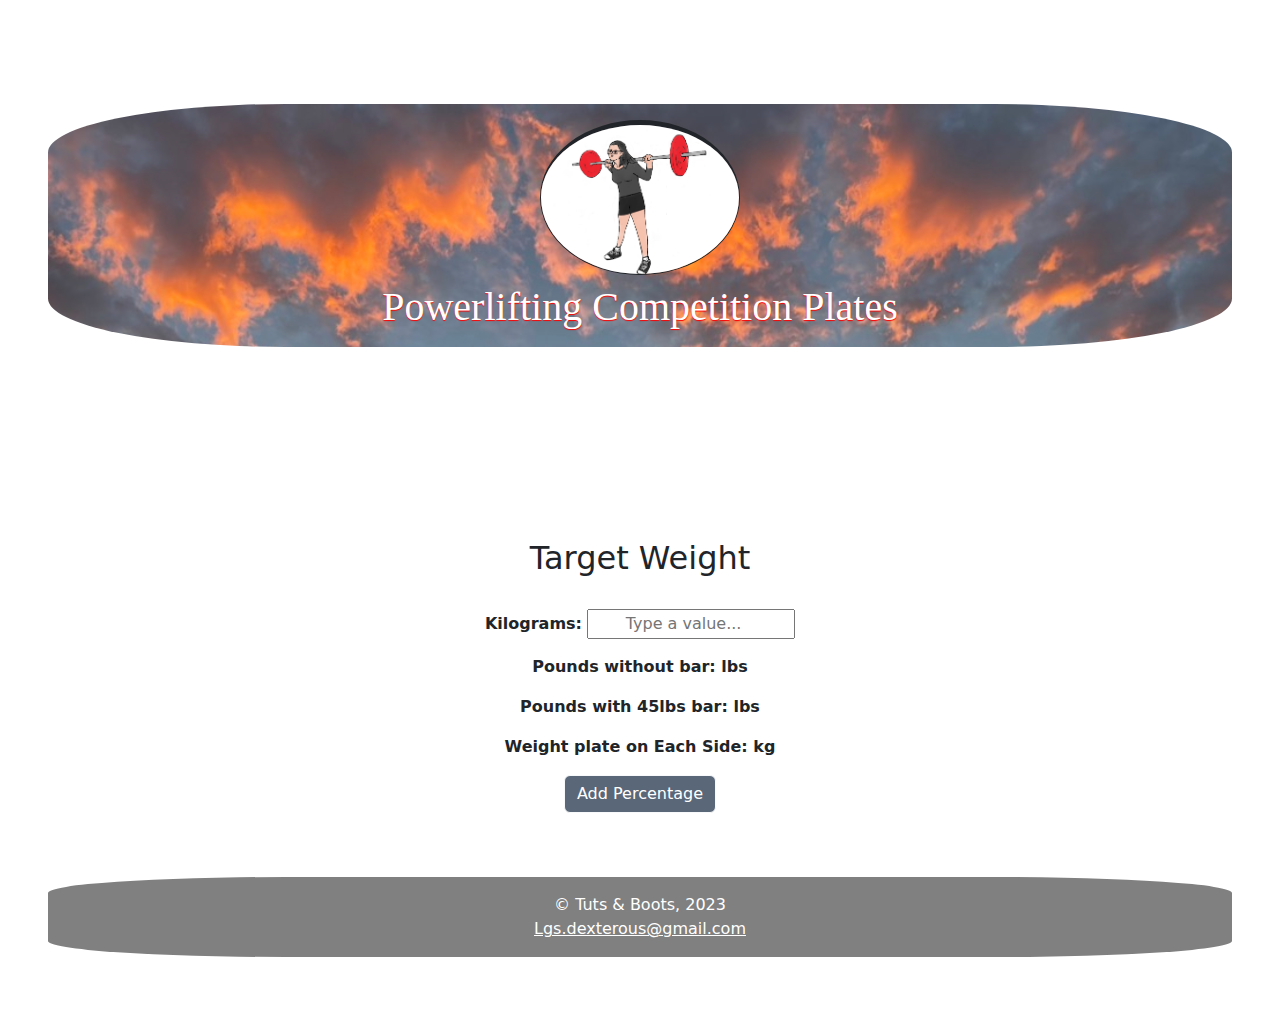
==== index.html @ 44cccea9 "Refactor: Added styling" ====
<!doctype html>
<html lang="en">

  <head>

    <meta charset="utf-8">
    <meta name="viewport" content="width=device-width, initial-scale=1, shrink-to-fit=no">

  <!-- Bootstrap css and js files -->
  <link rel="stylesheet" href="css/bootstrap.min.css">
  <link rel="stylesheet" href="css/bootstrap.min.css.map">
  <script src="js/lib/bootstrap.min.js"></script>
  <script src="js/lib/bootstrap.min.js.map"></script>

    <script src="js/script.js"></script>
    <script src="js/kilograms.js"></script>
    <script src="js/pounds.js"></script>
    <script src="js/percentage.js"></script>

    <!-- Google Fonts -->

    <!--title-&-css-->
    <title>Media</title>
    <link rel="stylesheet" href="css/styles.css">
    <link rel="stylesheet" href="css/percentage.css">
    <link rel="stylesheet" href="css/target-weight.css">


  </head>



  <header class="header-content">

  </header>


  <div class="logo-container text-center mx-5 my-1" style="background-image: url(img/6E45060F-F78B-49F3-A2E0-152351FF68F5_1_105_c.jpeg); background-size: cover;">
    <img class="logo mt-3" src="img/Tuts-Powerlifting.png" alt="Logo-Makr-73-Bgk8" border="0" width="200" height="110">
    <h1 class="banner-title pb-3 pt-2">Powerlifting Competition Plates</h1>
  </div>


  <body>

    <div class="title text-center m-5 p-5">

      <!-- <h1>Powerlifting Competition Plates</h1> -->
      
    </div>

    <!-- Converter -->

    <div class="converter-container text-center">
      <h2>Target Weight</h2>
      <br>
      <!-- <p>Type a value in the Kilograms field to convert the value to Pounds:</p> -->
      
      <p class="kilograms-input-container">
        <label class="label">Kilograms:</label>
        <input name="weight-kg" id="inputKilograms" type="number" placeholder="Type a value..." oninput="weightConverter(this.value)" onchange="weightConverter(this.value)">
      </p>
      
      <p class="lbs">Pounds without bar: <span class="results" id="outputPounds"></span> lbs</p>
      <p class="lbs">Pounds with 45lbs bar: <span class="results" id="outputBarPounds"></span> lbs</p>
      <p class="kg">Weight plate on Each Side: <span class="results" id="outputSide"></span> kg</p> 
    </div>

    <title>Add Percentage</title>

    <p class="text-center">

      <button class="btn btn-light" type="button" data-bs-toggle="collapse" data-bs-target="#collapseExample" aria-expanded="false" aria-controls="collapseExample">
        Add Percentage
      </button>
    </p>
    <div class="collapse percentage-container text-center" id="collapseExample">
      <div class="card card-body percentage-content align-items-center m-5 p-5">

        <!-- <h1>Add Percentage</h1> -->
        <p>
        <label class="add-percentage-tag" for="percentage">Add Percentage:</label>
          <input class="percentage-input my-4 px-5" type="number" id="percentage" placeholder="Type a value..."/>

        </p>
 
        <button class="percentage-button btn btn-light mb-5" onclick="kgPercentage()">Calculate</button>
        <p class="kg">Weight plate on Each Side in Kilograms: <span class="results" id="outputKg"></span> kg</p>
        <p class="lbs">Weight plate on Each Side in Pounds: <span class="results" id="outputLbs"></span> lbs</p>
 
      </div>
    </div>

  <!-- Footer with linked E-mail, and Social Media Icon Links -->

 <footer class="footer text-center p-5">
  <p class="author-name text-center py-3">© Tuts & Boots, 2023</br>
   <a class="footer-email" href="mailto: lgs.dexterous@gmail.com">Lgs.dexterous@gmail.com</br>
 </p>

 </footer>

</body>

</html>
---- css/styles.css ----
.header-content {
    height: 100px;
}

.logo-container, .converter-container {
    text-align-last: center;
    border-radius: 20%;
}
.logo {
    border-width: thin;
border-radius: 50%;
height: 155px;
border-top-width: thick;
object-fit: cover;


}
.banner-title {
    text-align: center;
    color: #fff;
    font-family: fantasy;
    text-shadow: 0px 1px 1px red;
}
.title {
    text-align: center;
}

/* footer */
.footer {
    .author-name {
        background: gray;
        color: #fff;
        border-radius: 20%;
    }
    .footer-email {
        color: #fff;
    }    
}
---- css/percentage.css ----
.percentage-container {
    .percentage-content {
        .add-percentage-tag {
            font-weight: bold;
        }
        .percentage-input {
            width: 220px;
        }
    }
    .lbs, .kg {
        font-weight: bold;
        .results {
            font-weight: 400;
        }
    }
}
---- css/target-weight.css ----
.converter-container {
    .kilograms-input-container {
        .label {
            font-weight: bold;
        }
    }
    .lbs, .kg {
        font-weight: bold;
        .results {
            font-weight: 400;
        }
    }
}
.btn {
    background: #5a6778;
    color: #fff;
}
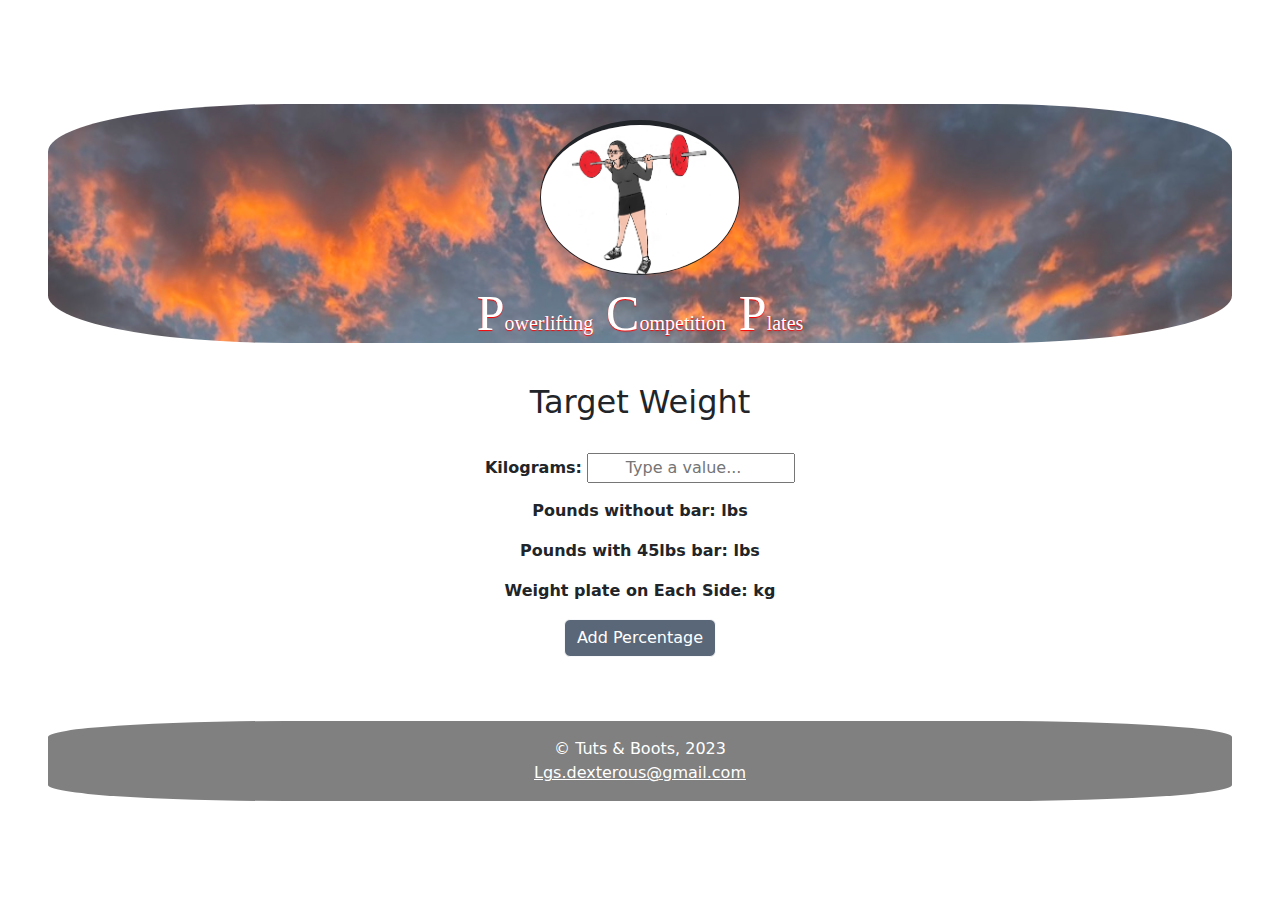
==== commit 930f071e: "Refactor: added styling, changed title" ====
--- a/index.html
+++ b/index.html
@@ -37,21 +37,22 @@
 
   <div class="logo-container text-center mx-5 my-1" style="background-image: url(img/6E45060F-F78B-49F3-A2E0-152351FF68F5_1_105_c.jpeg); background-size: cover;">
     <img class="logo mt-3" src="img/Tuts-Powerlifting.png" alt="Logo-Makr-73-Bgk8" border="0" width="200" height="110">
-    <h1 class="banner-title pb-3 pt-2">Powerlifting Competition Plates</h1>
+    <h1>
+      <p class="pt-2">
+        <a class="banner-title big-letter">P</a><a class="banner-title small-letter">owerlifting</a>
+        <a class="banner-title big-letter">C</a><a class="banner-title small-letter">ompetition</a>
+        <a class="banner-title big-letter">P</a><a class="banner-title small-letter">lates</a>
+      </p>
+    </h1> 
+    
   </div>
 
 
   <body>
 
-    <div class="title text-center m-5 p-5">
-
-      <!-- <h1>Powerlifting Competition Plates</h1> -->
-      
-    </div>
-
     <!-- Converter -->
 
-    <div class="converter-container text-center">
+    <div class="converter-container text-center pt-4">
       <h2>Target Weight</h2>
       <br>
       <!-- <p>Type a value in the Kilograms field to convert the value to Pounds:</p> -->
--- a/css/styles.css
+++ b/css/styles.css
@@ -18,8 +18,15 @@
 .banner-title {
     text-align: center;
     color: #fff;
-    font-family: fantasy;
+    font-family: math;
     text-shadow: 0px 1px 1px red;
+    text-decoration: none;
+}
+.big-letter {
+    font-size: 50px;
+}
+.small-letter {
+    font-size: 20px;
 }
 .title {
     text-align: center;
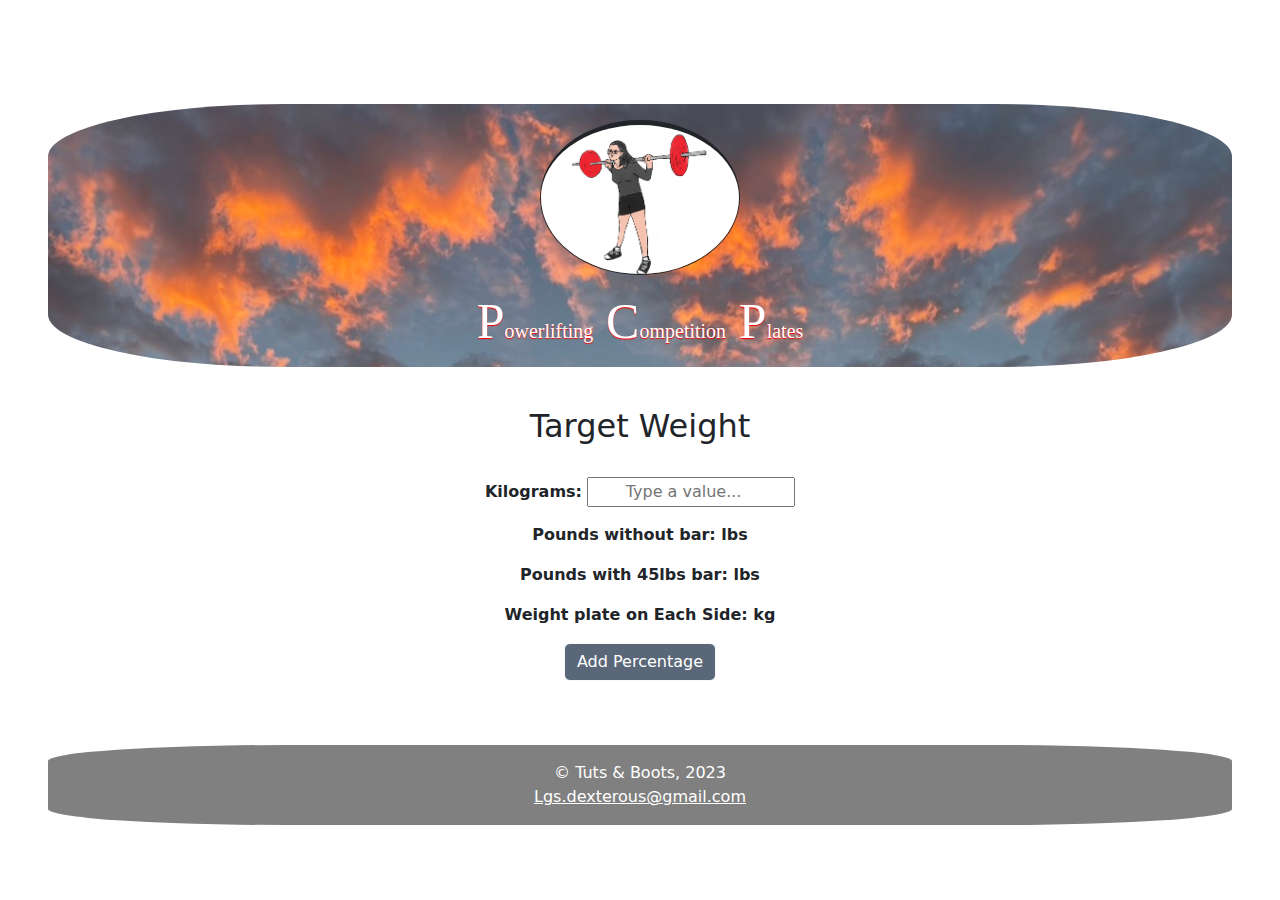
==== commit c1ec8aed: "refactor: made class styling edit" ====
--- a/index.html
+++ b/index.html
@@ -6,18 +6,16 @@
     <meta charset="utf-8">
     <meta name="viewport" content="width=device-width, initial-scale=1, shrink-to-fit=no">
 
-  <!-- Bootstrap css and js files -->
-  <link rel="stylesheet" href="css/bootstrap.min.css">
-  <link rel="stylesheet" href="css/bootstrap.min.css.map">
-  <script src="js/lib/bootstrap.min.js"></script>
-  <script src="js/lib/bootstrap.min.js.map"></script>
+    <!-- Bootstrap css and js files -->
+    <link rel="stylesheet" href="css/bootstrap.min.css">
+    <link rel="stylesheet" href="css/bootstrap.min.css.map">
+    <script src="js/lib/bootstrap.min.js"></script>
+    <script src="js/lib/bootstrap.min.js.map"></script>
 
     <script src="js/script.js"></script>
     <script src="js/kilograms.js"></script>
     <script src="js/pounds.js"></script>
     <script src="js/percentage.js"></script>
-
-    <!-- Google Fonts -->
 
     <!--title-&-css-->
     <title>Media</title>
@@ -25,20 +23,16 @@
     <link rel="stylesheet" href="css/percentage.css">
     <link rel="stylesheet" href="css/target-weight.css">
 
-
   </head>
-
-
 
   <header class="header-content">
 
   </header>
 
-
   <div class="logo-container text-center mx-5 my-1" style="background-image: url(img/6E45060F-F78B-49F3-A2E0-152351FF68F5_1_105_c.jpeg); background-size: cover;">
     <img class="logo mt-3" src="img/Tuts-Powerlifting.png" alt="Logo-Makr-73-Bgk8" border="0" width="200" height="110">
     <h1>
-      <p class="pt-2">
+      <p class="py-3">
         <a class="banner-title big-letter">P</a><a class="banner-title small-letter">owerlifting</a>
         <a class="banner-title big-letter">C</a><a class="banner-title small-letter">ompetition</a>
         <a class="banner-title big-letter">P</a><a class="banner-title small-letter">lates</a>
@@ -46,7 +40,6 @@
     </h1> 
     
   </div>
-
 
   <body>
 
--- a/css/styles.css
+++ b/css/styles.css
@@ -42,5 +42,4 @@
     .footer-email {
         color: #fff;
     }    
-}
-
+}--- a/css/percentage.css
+++ b/css/percentage.css
@@ -13,4 +13,4 @@
             font-weight: 400;
         }
     }
-}
+}--- a/css/target-weight.css
+++ b/css/target-weight.css
@@ -11,6 +11,8 @@
         }
     }
 }
+
+/* app buttons */
 .btn {
     background: #5a6778;
     color: #fff;
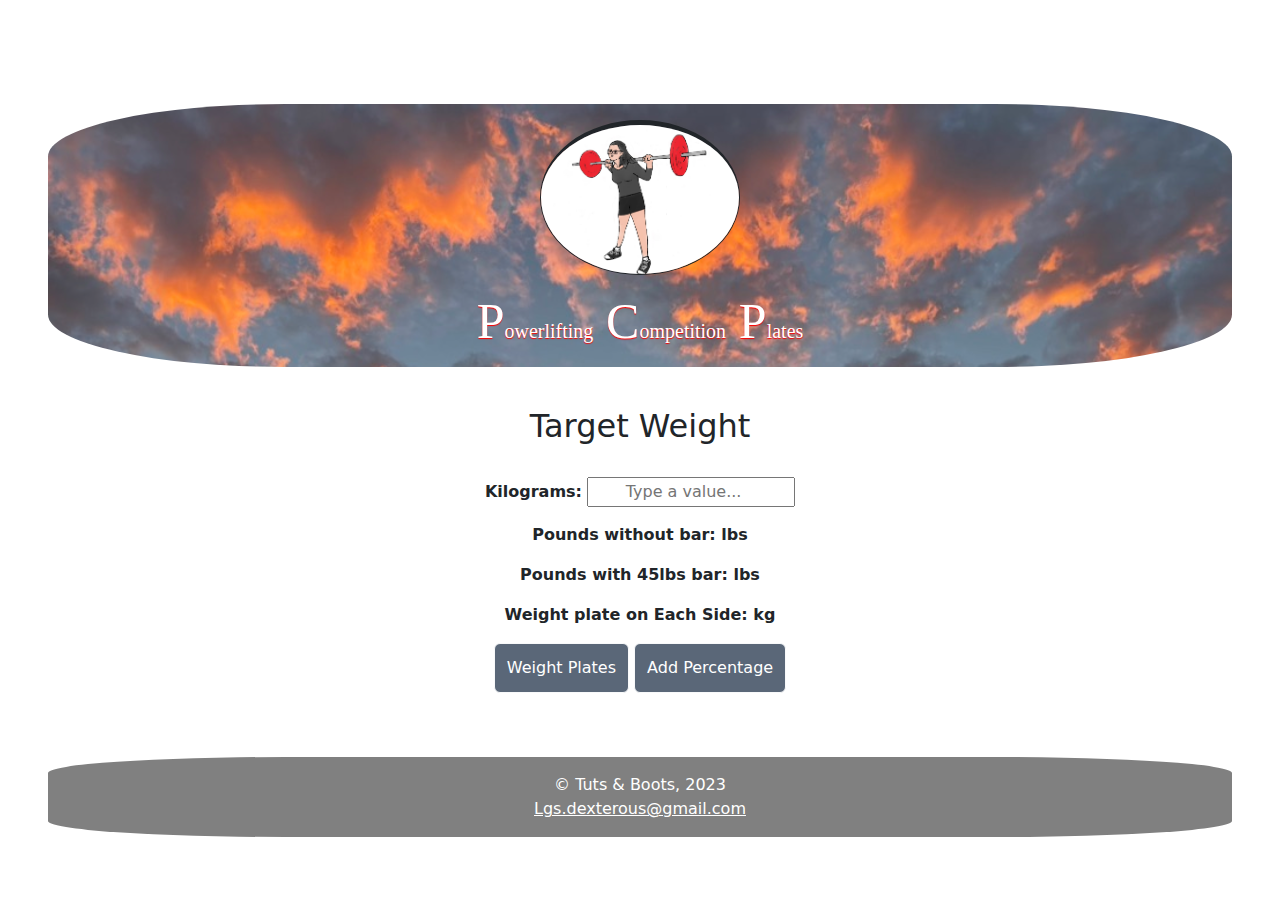
==== commit 780430a0: "refactor: added code to distrribute the weight to the plates" ====
--- a/index.html
+++ b/index.html
@@ -16,12 +16,14 @@
     <script src="js/kilograms.js"></script>
     <script src="js/pounds.js"></script>
     <script src="js/percentage.js"></script>
+    <script src="js/distribute-total.js"></script>
 
     <!--title-&-css-->
     <title>Media</title>
     <link rel="stylesheet" href="css/styles.css">
     <link rel="stylesheet" href="css/percentage.css">
     <link rel="stylesheet" href="css/target-weight.css">
+    <link rel="stylesheet" href="css/plate-colors.css">
 
   </head>
 
@@ -42,13 +44,11 @@
   </div>
 
   <body>
-
+  
     <!-- Converter -->
-
     <div class="converter-container text-center pt-4">
       <h2>Target Weight</h2>
       <br>
-      <!-- <p>Type a value in the Kilograms field to convert the value to Pounds:</p> -->
       
       <p class="kilograms-input-container">
         <label class="label">Kilograms:</label>
@@ -62,28 +62,147 @@
 
     <title>Add Percentage</title>
 
-    <p class="text-center">
-
-      <button class="btn btn-light" type="button" data-bs-toggle="collapse" data-bs-target="#collapseExample" aria-expanded="false" aria-controls="collapseExample">
-        Add Percentage
-      </button>
-    </p>
-    <div class="collapse percentage-container text-center" id="collapseExample">
-      <div class="card card-body percentage-content align-items-center m-5 p-5">
-
-        <!-- <h1>Add Percentage</h1> -->
-        <p>
-        <label class="add-percentage-tag" for="percentage">Add Percentage:</label>
-          <input class="percentage-input my-4 px-5" type="number" id="percentage" placeholder="Type a value..."/>
-
-        </p>
- 
-        <button class="percentage-button btn btn-light mb-5" onclick="kgPercentage()">Calculate</button>
-        <p class="kg">Weight plate on Each Side in Kilograms: <span class="results" id="outputKg"></span> kg</p>
-        <p class="lbs">Weight plate on Each Side in Pounds: <span class="results" id="outputLbs"></span> lbs</p>
- 
-      </div>
-    </div>
+   <div class="d-flex text-center justify-content-center row">
+   
+      <p class="text-center">
+
+        <button class="btn btn-light" type="button" data-bs-toggle="collapse" data-bs-target="#collapsePlates" aria-expanded="false" aria-controls="collapsePlates">
+          Weight Plates
+        </button>
+
+        <button class="btn btn-light" type="button" data-bs-toggle="collapse" data-bs-target="#collapse" aria-expanded="false" aria-controls="collapse">
+          Add Percentage
+        </button>
+
+      </p>
+        <div class="collapse percentage-container text-center" id="collapsePlates">
+          <div class="card card-body percentage-content align-items-center m-5 p-5">
+
+            <div class="text-center p-5">
+                <label>Weight Plates on each side</label>
+                <hr>
+        
+                <div class="amount25" id="25">25 kg: 
+                  <p>
+                  <img class="plate-image" src="img/25.png" alt="Logo-Makr-73-Bgk8" border="0" width="200" height="110">
+                  <br>
+                  <span id="amount25"></span>
+                  <hr>
+                  </p>    
+                </div>
+
+                <div class="amount20" id="20">20 kg: 
+                  <p>
+                    <img class="plate-image" src="img/20.png" alt="Logo-Makr-73-Bgk8" border="0" width="200" height="110">
+                    <br>
+                    <span id="amount20"></span>   
+                    <hr>                 
+                  </p>
+
+                </div>
+
+                <div>15 kg: 
+                  <p>
+                    <img class="plate-image" src="img/15.png" alt="Logo-Makr-73-Bgk8" border="0" width="200" height="110">
+                    <br>
+                    <span id="amount15"></span>
+                    <hr>
+                  </p>                  
+                </div>
+
+                <div>10 kg: 
+                  <p>
+                    <img class="plate-image" src="img/10.png" alt="Logo-Makr-73-Bgk8" border="0" width="200" height="110">
+                    <br>
+                    <span id="amount10"></span> 
+                    <hr>          
+                  </p>
+                </div>
+
+                <div>5 kg: 
+                  <p>
+                    <img class="plate-image" src="img/5.png" alt="Logo-Makr-73-Bgk8" border="0" width="200" height="110">
+                    <br>
+                    <span id="amount5"></span>
+                    <hr>
+                  </p>
+                </div>
+
+                <div>2.5 kg: 
+                  <p>
+                    <img class="plate-image" src="img/2.5.png" alt="Logo-Makr-73-Bgk8" border="0" width="200" height="110">
+                    <br>
+                    <span id="amount212"></span>   
+                    <hr>        
+                  </p>
+                </div>
+
+                <div>2 kg: 
+                  <p>
+                    <img class="plate-image" src="img/2.png" alt="Logo-Makr-73-Bgk8" border="0" width="200" height="110">
+                    <br>
+                    <span id="amount2"></span>
+                    <hr>
+                  </p>
+                </div>
+
+                <div>1.5 kg: 
+                  <p>
+                    <img class="plate-image" src="img/1.5.png" alt="Logo-Makr-73-Bgk8" border="0" width="200" height="110">
+                    <br>
+                    <span id="amount112"></span>
+                    <hr>
+                  </p>
+                </div>
+
+                <div>1 kg: 
+                  <p>
+                    <img class="plate-image" src="img/1.png" alt="Logo-Makr-73-Bgk8" border="0" width="200" height="110">
+                    <br>
+                    <span id="amount1"></span>
+                    <hr>
+                  </p> 
+                </div>
+
+                <div>0.5 kg: 
+                  <p>
+                    <img class="plate-image" src="img/0.5.png" alt="Logo-Makr-73-Bgk8" border="0" width="200" height="110">
+                    <br>
+                    <span id="amount12"></span>
+                    <hr>
+                  </p>
+                </div>
+
+            </div>
+
+          </div>        
+        </div>
+
+          <div class="collapse percentage-container text-center" id="collapse">
+            <div class="card card-body percentage-content align-items-center m-5 p-5">
+
+              <!-- <h1>Add Percentage</h1> -->
+              <p>
+              <label class="add-percentage-tag" for="percentage">Add Percentage:</label>
+                <input class="percentage-input my-4 px-5" type="number" id="percentage" placeholder="Type a value..."/>
+
+              </p>
+      
+              <button class="percentage-button btn btn-light mb-5" onclick="kgPercentage()">Calculate</button>
+              <p class="kg">Weight plate on Each Side in Kilograms: <span class="results" id="outputKg"></span> kg</p>
+              <p class="lbs">Weight plate on Each Side in Pounds: <span class="results" id="outputLbs"></span> lbs</p>
+      
+            </div>
+          </div>      
+      
+
+
+
+
+
+
+   </div>
+  
 
   <!-- Footer with linked E-mail, and Social Media Icon Links -->
 
--- a/css/target-weight.css
+++ b/css/target-weight.css
@@ -16,4 +16,5 @@
 .btn {
     background: #5a6778;
     color: #fff;
+    height: 50px;
 }--- a/css/plate-colors.css
+++ b/css/plate-colors.css
@@ -0,0 +1,3 @@
+.amount25 {
+    /* background: red; */
+}